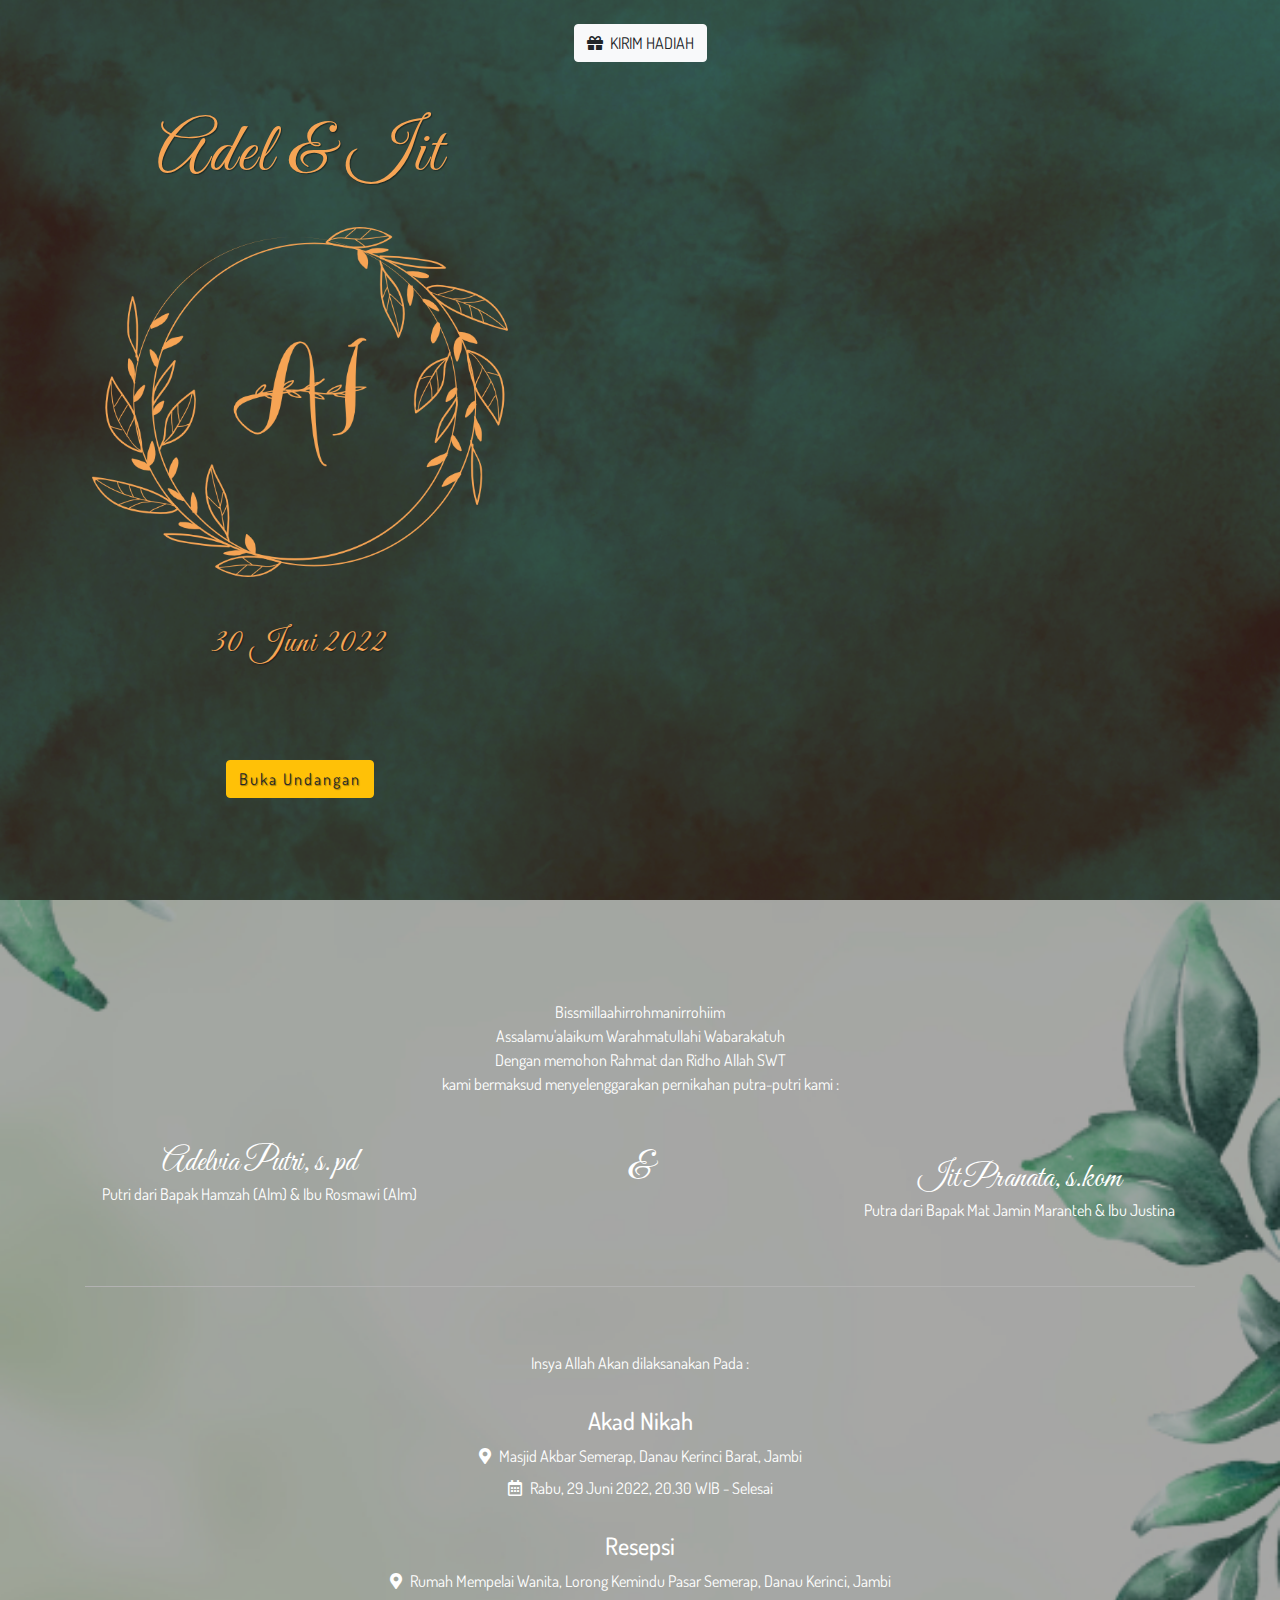
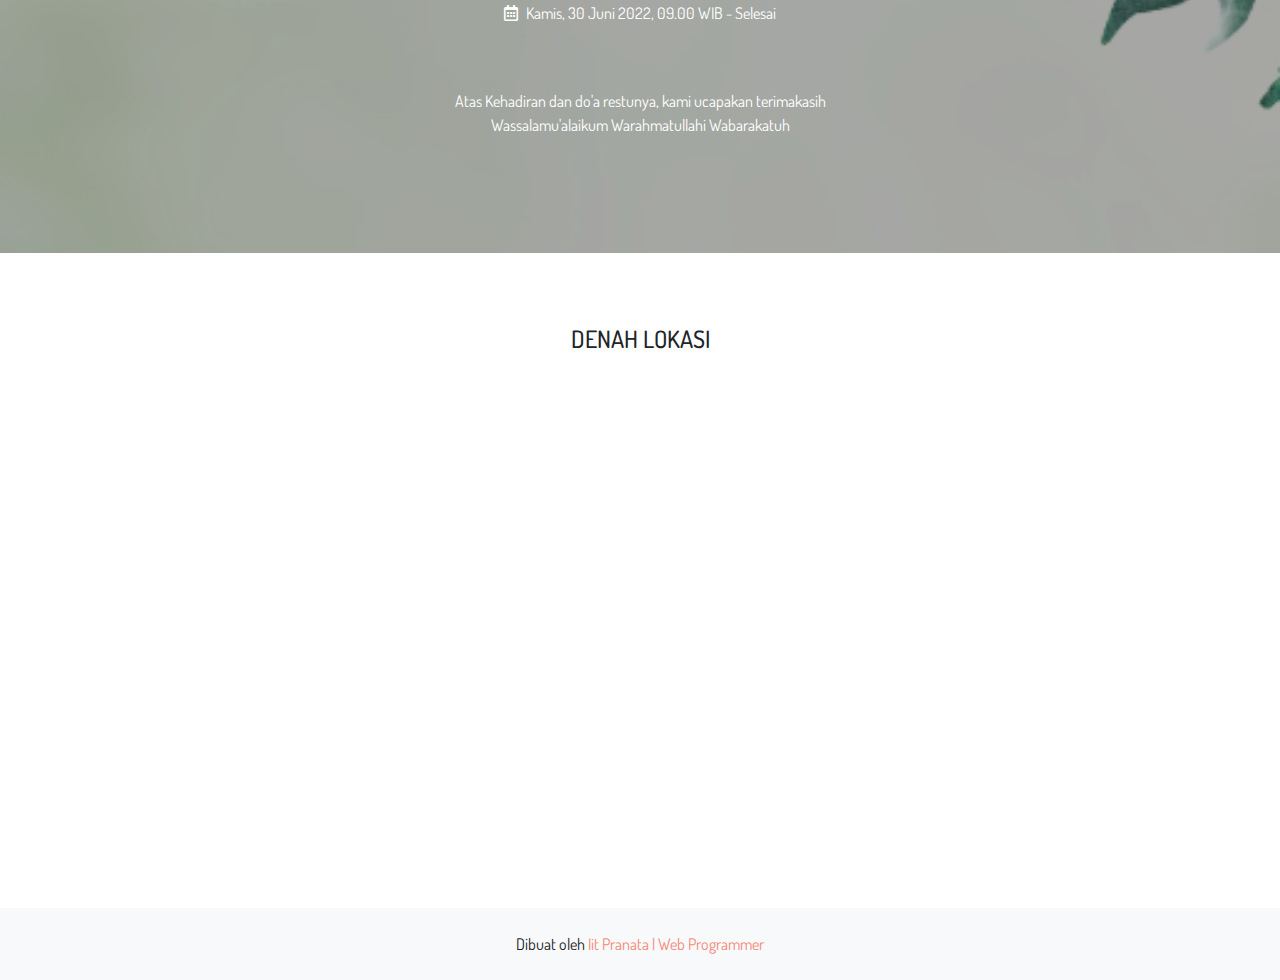
==== index.html @ 69cefd59 "first commit" ====
<!DOCTYPE html>
<html lang="en-US">
  <head>
    <meta charset="UTF-8">
    <meta http-equiv="X-UA-Compatible" content="IE=edge">
    <meta name="viewport" content="width=device-width, initial-scale=1">
    <title>Pernikahan Adel & Iit</title>
    <link rel="preconnect" href="https://fonts.gstatic.com" crossorigin="crossorigin"/>
    <link rel="preload" as="style" href="https://fonts.googleapis.com/css2?family=Dosis:wght@400;500&amp;display=swap"/>
    <link rel="stylesheet" href="https://fonts.googleapis.com/css2?family=Dosis:wght@400;500&amp;display=swap" media="print" onload="this.media='all'"/>
    <noscript>
      <link rel="stylesheet" href="https://fonts.googleapis.com/css2?family=Dosis:wght@400;500&amp;display=swap"/>
    </noscript>
    <link rel="preconnect" href="https://fonts.gstatic.com" crossorigin="crossorigin"/>
    <link rel="preload" as="style" href="https://fonts.googleapis.com/css2?family=Great+Vibes&amp;display=swap"/>
    <link rel="stylesheet" href="https://fonts.googleapis.com/css2?family=Great+Vibes&amp;display=swap" media="print" onload="this.media='all'"/>
    <noscript>
      <link rel="stylesheet" href="https://fonts.googleapis.com/css2?family=Great+Vibes&amp;display=swap"/>
    </noscript>
    <link rel="apple-touch-icon" sizes="180x180" href="images/favicon/apple-touch-icon.png">
    <link rel="icon" type="image/png" sizes="32x32" href="images/favicon/favicon-32x32.png">
    <link rel="icon" type="image/png" sizes="16x16" href="images/favicon/favicon-16x16.png">
    <link href="css/bootstrap.min.css?ver=1.1.0" rel="stylesheet">
    <link href="css/font-awesome/css/all.min.css?ver=1.1.0" rel="stylesheet">
    <link href="css/aos.css?ver=1.1.0" rel="stylesheet">
    <link href="css/ekko-lightbox.css?ver=1.1.0" rel="stylesheet">
    <link href="css/main.css?ver=1.1.0" rel="stylesheet">
    <noscript>
      <style type="text/css">
        [data-aos] {
            opacity: 1 !important;
            transform: translate(0) scale(1) !important;
        }
      </style>
    </noscript>
  </head>
  <body id="top">
    <header></header>
    <div class="page-content">
      <div class="div">
<div class="ww-home-page" id="home">
  <div class="ww-wedding-announcement d-flex align-items-center justify-content-start">
    <div class="container ww-announcement-container">
      <p class="ww-couple-name ww-title" data-aos="zoom-in-down" data-aos-delay="300" data-aos-duration="1000" style="color:#F6A454;">Adel & Iit</p><img class="img-fluid mt-1" src="images/laurel-1.png" alt="Heart" data-aos="zoom-in-down" data-aos-delay="300" data-aos-duration="1000"/>
      <p class="h2 mt-5 mb-5 ww-title" data-aos="zoom-in-down" data-aos-delay="300" data-aos-duration="1000" data-aos-offset="10" style="color:#F6A454;">30 Juni 2022</p>
    <a href="#rsvp" class="btn btn-warning mt-5">Buka Undangan</a>
    </div>
  </div>
</div>
<div class="ww-section ww-rsvp-detail text-white" id="rsvp">
  <div class="container ww-wedding-event text-center">
    <div class="row">
      <div class="col-md-12 col-sm-12">
    
        <p class="text-center mb-5">Bissmillaahirrohmanirrohiim<br>
          Assalamu'alaikum Warahmatullahi Wabarakatuh<br>
          Dengan memohon Rahmat dan Ridho Allah SWT<br>
          kami bermaksud menyelenggarakan pernikahan putra-putri kami :</p>
      </div>
    </div>
    <div class="row text-center">
      <div class="col-md-4">
          <h3 class="h2 ww-title mb-0">Adelvia Putri, s.pd</h3>
          <!-- <div class="ww-social-links"><a class="btn btn-link" href="#"><i class="fab fa-instagram" aria-hidden="true"></i></a></div> -->
          <p class="text-center">Putri dari Bapak Hamzah (Alm) & Ibu Rosmawi (Alm) </p>
      </div>
      <div class="col-md-4">
          <h3 class="h1 ww-title">&</h3>
      </div>
      <div class="col-md-4">
        <div class="mt-3">
          <h3 class="h2 ww-title mb-0">Iit Pranata, s.kom</h3>
          <!-- <div class="ww-social-links"><a class="btn btn-link" href="#"><i class="fab fa-instagram" aria-hidden="true"></i> iitpranata</a></div> -->
          <p class="text-center">Putra dari Bapak Mat Jamin Maranteh & Ibu Justina</p>
        </div>
      </div>
    </div>
    <hr class="mt-5 mb-5" style="border-color:white; border-style:solid;">
    <div class="row">
      <div class="col-md-12 col-sm-12">
        <div class="my-3">
          <p class="text-center">Insya Allah Akan dilaksanakan Pada :</p>
        </div>
      </div>
    </div>
    <div class="row">
      <div class="col-md-12 col-sm-12">
        <div class="my-3">
          <div class="h4">Akad Nikah</div>
          <ul>
            <li><i class="fas fa-map-marker-alt"></i><span class="pl-2 ">Masjid Akbar Semerap, Danau Kerinci Barat, Jambi</span></li>
            <li class="pt-2"><i class="far fa-calendar-alt"></i><span class="pl-2">Rabu, 29 Juni 2022, 20.30 WIB - Selesai</span></li>
          </ul>
        </div>
      </div>
    </div>
    <div class="row">
      <div class="col-md-12 col-sm-12">
        <div class="my-3">
          <div class="h4">Resepsi</div>
          <ul>
            <li><i class="fas fa-map-marker-alt"></i><span class="pl-2">Rumah Mempelai Wanita, Lorong Kemindu Pasar Semerap, Danau Kerinci, Jambi</span></li>
            <li class="pt-2"><i class="far fa-calendar-alt"></i><span class="pl-2">Kamis, 30 Juni 2022, 09.00 WIB - Selesai</span></li>
          </ul>
          </div>
      </div>
    </div>
    <div class="row">
      <div class="col-md-12 col-sm-12">
    <p class="text-center mt-5">Atas Kehadiran dan do'a restunya, kami ucapakan terimakasih<br>
      Wassalamu'alaikum Warahmatullahi Wabarakatuh</p>
      </div>
    </div>
  </div>
  <!-- <div class="container" data-aos="zoom-in-up" data-aos-duration="1000">
    <div class="col text-center">
      <h2 class="h1 ww-title pb-3" data-aos="zoom-in-down" data-aos-duration="1000">Join Our Party</h2>
    </div>
    <div class="row ww-rsvp-form">
      <div class="col-md-10">
        <div class="card-body">
          <form action="https://formspree.io/example@email.com" method="POST">
            <div class="row">
              <div class="col md-6 pb-3">
                <div class="form-group">
                  <label for="name-input">Your Name*</label>
                  <input class="form-control" id="name-input" type="text" name="name" required="required"/>
                </div>
              </div>
              <div class="col-md-6 pb-3">
                <div class="form-group">
                  <label for="email-input">Your Email*</label>
                  <input class="form-control" id="email-input" type="email" name="_replyto" required="required"/>
                </div>
              </div>
            </div>
            <div class="row">
              <div class="col md-6 pb-3">
                <div class="form-group">
                  <label for="guest-input">Number of Guests</label>
                  <select class="form-control" id="guest-input" name="guest">
                    <option value="1">One</option>
                    <option value="2">Two</option>
                    <option value="3">Three</option>
                    <option value="4">Four</option>
                  </select>
                </div>
              </div>
              <div class="col-md-6 pb-3">
                <div class="form-group">
                  <label for="events-input">I am Attending</label>
                  <select class="form-control" id="events-input" name="events">
                    <option value="all-event">All Events</option>
                    <option value="wedding-ceremony">Wedding ceremony</option>
                    <option value="reception-party">Reception Party</option>
                  </select>
                </div>
              </div>
            </div>
            <div class="row">
              <div class="col">
                <div class="form-group">
                  <label for="message-input">Your Message</label>
                  <textarea class="form-control" id="message-input" name="message" rows="4"></textarea>
                </div>
              </div>
            </div>
            <div class="row">
              <div class="col text-center">
                <button class="btn btn-primary btn-submit" type="submit">Send</button>
              </div>
            </div>
          </form>
        </div>
      </div>
    </div>
  </div> -->
</div>
<div class="ww-section pt-4 pb-4 text-center" id="couple">
  <div class="h4 pt-5 pb-3">DENAH LOKASI</div>
  <iframe class="container" src="https://www.google.com/maps/embed?pb=!1m18!1m12!1m3!1d1257.625568967339!2d101.4413198292298!3d-2.144693659736899!2m3!1f0!2f0!3f0!3m2!1i1024!2i768!4f13.1!3m3!1m2!1s0x0%3A0xe672370410fb261c!2zMsKwMDgnNDAuOSJTIDEwMcKwMjYnMzAuNyJF!5e1!3m2!1sid!2sid!4v1654364816873!5m2!1sid!2sid" height="500" style="border:0;" allowfullscreen="" loading="lazy" referrerpolicy="no-referrer-when-downgrade"></iframe>
</div>
<div class="ww-footer bg-light">
  <div class="container text-center py-4">
    <p class="mb-0">Dibuat oleh <a href="https://www.instagram.com/iitpranata/" target="_blank">Iit Pranata | Web Programmer</a></p>
  </div>
</div></div>
    </div>
    <footer></footer>
    <div class="fixed-top text-center mt-4">
      <button type="button" class="btn btn-light" data-toggle="modal" data-target="#exampleModalCenter"><i class="fas fa-gift mr-1"></i> KIRIM HADIAH</button></div>
      <!-- Modal -->
<div class="modal fade" id="exampleModalCenter" tabindex="-1" role="dialog" aria-labelledby="exampleModalCenterTitle" aria-hidden="true">
  <div class="modal-dialog modal-dialog-centered" role="document">
    <div class="modal-content">
      <div class="modal-body text-center">
        <button type="button" class="close" data-dismiss="modal" aria-label="Close">
          <span aria-hidden="true">&times;</span>
        </button>
        <i class='h1 fas fa-hand-holding-heart mt-4'></i>
        <p class="text-center h5 mb-4">Kirim Hadiah<br>Untuk Adel & Iit</p>
        <hr>
        <p class="text-center mb-3"><span class="font-weight-bold h4">BRI</span><br>555601012072530<br>a/n ADELVIA PUTRI</p>
        <hr>
        <p class="text-center mb-3"><span class="font-weight-bold h4">MANDIRI</span><br>1100007648329<br>a/n IIT PRANATA</p>
        <hr>
        <p class="text-center mb-3"><span class="font-weight-bold h4">BNI</span><br>0299596102<br>a/n IIT PRANATA</p>
        <hr>
        <p class="text-center mb-3"><span class="font-weight-bold h4">BCA</span><br>0581669541<br>a/n IIT PRANATA</p>
        <hr>
        <p class="text-center mb-3"><span class="font-weight-bold h4">GOPAY/DANA/OVO/LINK AJA</span><br>082371582722<br>a/n IIT PRANATA</p>
      </div>
    </div>
  </div>
</div>
    <script src="scripts/jquery.min.js?ver=1.1.0"></script>
    <script src="scripts/bootstrap.bundle.min.js?ver=1.1.0"></script>
    <script src="scripts/aos.js?ver=1.1.0"></script>
    <script src="scripts/ekko-lightbox.min.js?ver=1.1.0"></script>
    <script src="scripts/main.js?ver=1.1.0"></script>
  </body>
</html>
---- css/main.css ----
body {
  font-family: "Dosis", sans-serif; }

/* Home Page Style */
.ww-home-page {
  background: url("../images/home-img.jpg") no-repeat center center;
  background-size: cover;
  background-position: 70%;
  height: 100vh;
  min-height: 480px;
  max-height: 1080px; }
  .ww-home-page .ww-wedding-announcement {
    width: 100%;
    max-width: 1600px;
    margin: 0 auto;
    height: 100%;
    color: #fff;
    text-shadow: 1px 1px 1px rgba(0, 0, 0, 0.4);
    letter-spacing: 2px; }
    .ww-home-page .ww-wedding-announcement .ww-announcement-container {
      max-width: 600px;
      text-align: center;
      margin-left: 0;
      z-index: 999; }
    .ww-home-page .ww-wedding-announcement img {
      max-height: 350px;
      width: auto; }
      @media (max-width: 480px) {
        .ww-home-page .ww-wedding-announcement img {
          max-height: 250px;
          width: auto; } }
    .ww-home-page .ww-wedding-announcement .ww-couple-name {
      font-size: 70px; }
      @media (max-width: 576px) {
        .ww-home-page .ww-wedding-announcement .ww-couple-name {
          font-size: 50px; } }

.ww-home-page:before {
  content: "";
  background-color: rgba(245, 138, 119, 0.2);
  width: 100%;
  height: 100%;
  height: 100vh;
  min-height: 480px;
  max-height: 1080px;
  position: absolute;
  left: 0;
  top: 0; }

/* Nav Bar Style */
.ww-nav-bar .heart {
  fill: #f26147;
  position: relative;
  top: 2px;
  width: 40px;
  -webkit-animation: pulse 1s ease infinite;
          animation: pulse 1s ease infinite; }

@-webkit-keyframes pulse {
  0% {
    transform: scale(1); }
  50% {
    transform: scale(1.3); }
  100% {
    transform: scale(1); } }

@keyframes pulse {
  0% {
    transform: scale(1); }
  50% {
    transform: scale(1.3); }
  100% {
    transform: scale(1); } }

.ww-nav-bar .nav-item {
  font-size: 18px;
  padding: 5px 0 5px 16px;
  font-weight: 500; }

/* Wedding Event Style */
.ww-wedding-event ul {
  list-style: none;
  padding-left: 0; }

/* Couple Friends Style  */
.ww-couple-friends .carousel {
  padding: 40px 0; }

.ww-couple-friends .carousel-indicators {
  bottom: 0px; }
  .ww-couple-friends .carousel-indicators li {
    background-color: #6c757d; }
  .ww-couple-friends .carousel-indicators .active {
    background-color: #f58a77; }

/* Photo Gallery Style */
.ww-photo-gallery .ww-category-filter a {
  display: inline-block;
  margin: 0 10px 6px 0;
  font-size: 14px;
  text-transform: uppercase;
  letter-spacing: 1px;
  border-radius: 3px; }

.ww-photo-gallery .ww-gallery {
  min-height: 500px; }

.ww-photo-gallery .card-columns .card {
  border: none;
  margin-bottom: 15px;
  border-radius: none; }

@media (max-width: 992px) {
  .ww-photo-gallery .card-columns {
    -moz-column-count: 2;
         column-count: 2; } }

@media (max-width: 576px) {
  .ww-photo-gallery .card-columns {
    -moz-column-count: 1;
         column-count: 1; } }

/* RSVP Style */
.ww-rsvp-detail {
  background: url("../images/rsvp-img.jpg") no-repeat center left;
  background-size: cover;
  min-height: 500px;
  position: relative; }
  .ww-rsvp-detail .ww-rsvp-form {
    padding-left: 20%; }
    @media (max-width: 768px) {
      .ww-rsvp-detail .ww-rsvp-form {
        padding-left: 10%; } }
    @media (max-width: 576px) {
      .ww-rsvp-detail .ww-rsvp-form {
        padding-left: 0%; } }
    .ww-rsvp-detail .ww-rsvp-form .form-control {
      background-color: rgba(222, 222, 222, 0.2);
      color: #fff;
      border: 1px solid rgba(255, 255, 255, 0.6); }
    .ww-rsvp-detail .ww-rsvp-form .form-control::-moz-placeholder {
      color: #dedede; }
    .ww-rsvp-detail .ww-rsvp-form .form-control:-ms-input-placeholder {
      color: #dedede; }
    .ww-rsvp-detail .ww-rsvp-form .form-control::placeholder {
      color: #dedede; }
    .ww-rsvp-detail .ww-rsvp-form select.form-control option {
      background: rgba(0, 0, 0, 0.3);
      color: #fff; }
    .ww-rsvp-detail .ww-rsvp-form .btn-submit {
      background-color: rgba(245, 138, 119, 0.8);
      padding: 0.45rem 1.5rem;
      border: 0; }

.ww-rsvp-detail:before {
  content: "";
  background-color: rgba(0, 0, 0, 0.3);
  width: 100%;
  height: 100%;
  position: absolute;
  left: 0;
  top: 0; }

/* Footer Style */
.ww-footer a.credit {
  color: inherit;
  border-bottom: 1px dashed;
  text-decoration: none;
  cursor: pointer; }

/* Common Style */
.ww-title {
  font-family: "Great Vibes", cursive; }

.ww-section {
  padding: 100px 0; }

.btn-primary {
  color: #fff; }

.btn-outline-primary:hover {
  color: #fff; }
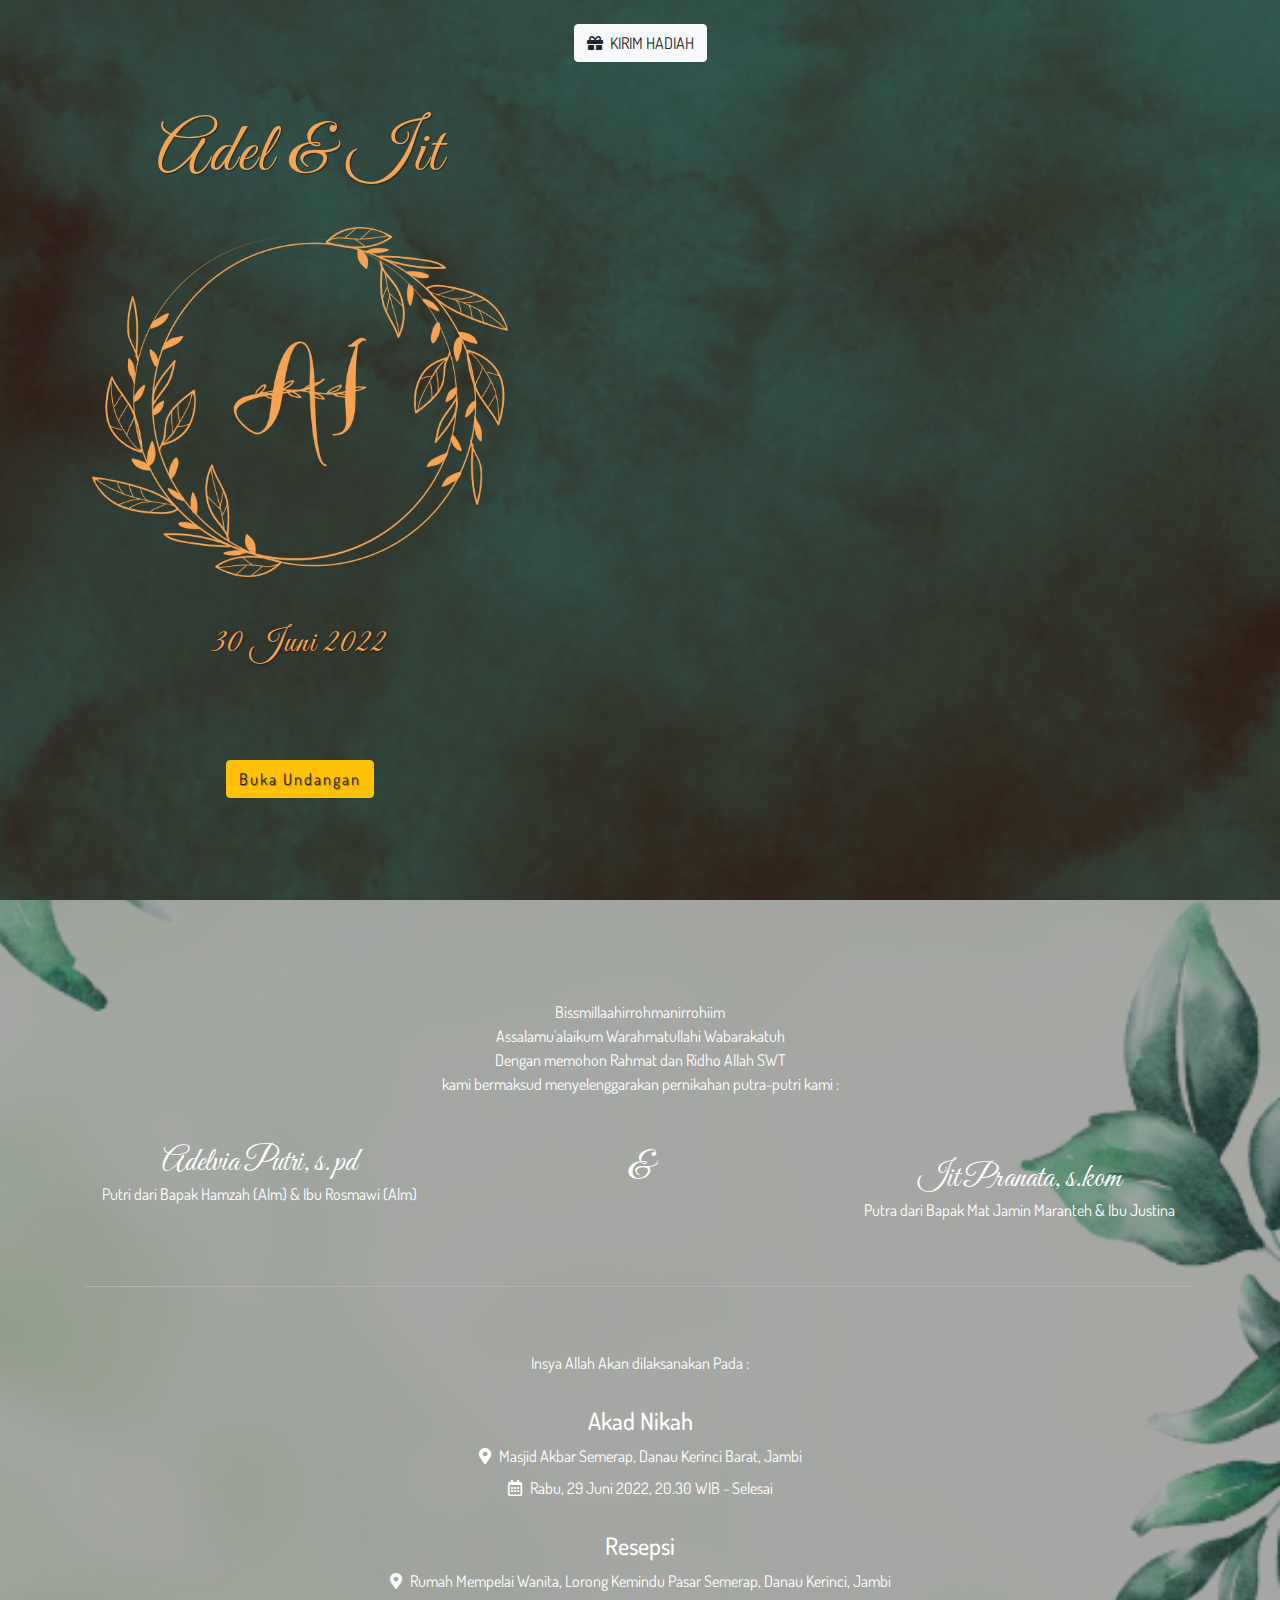
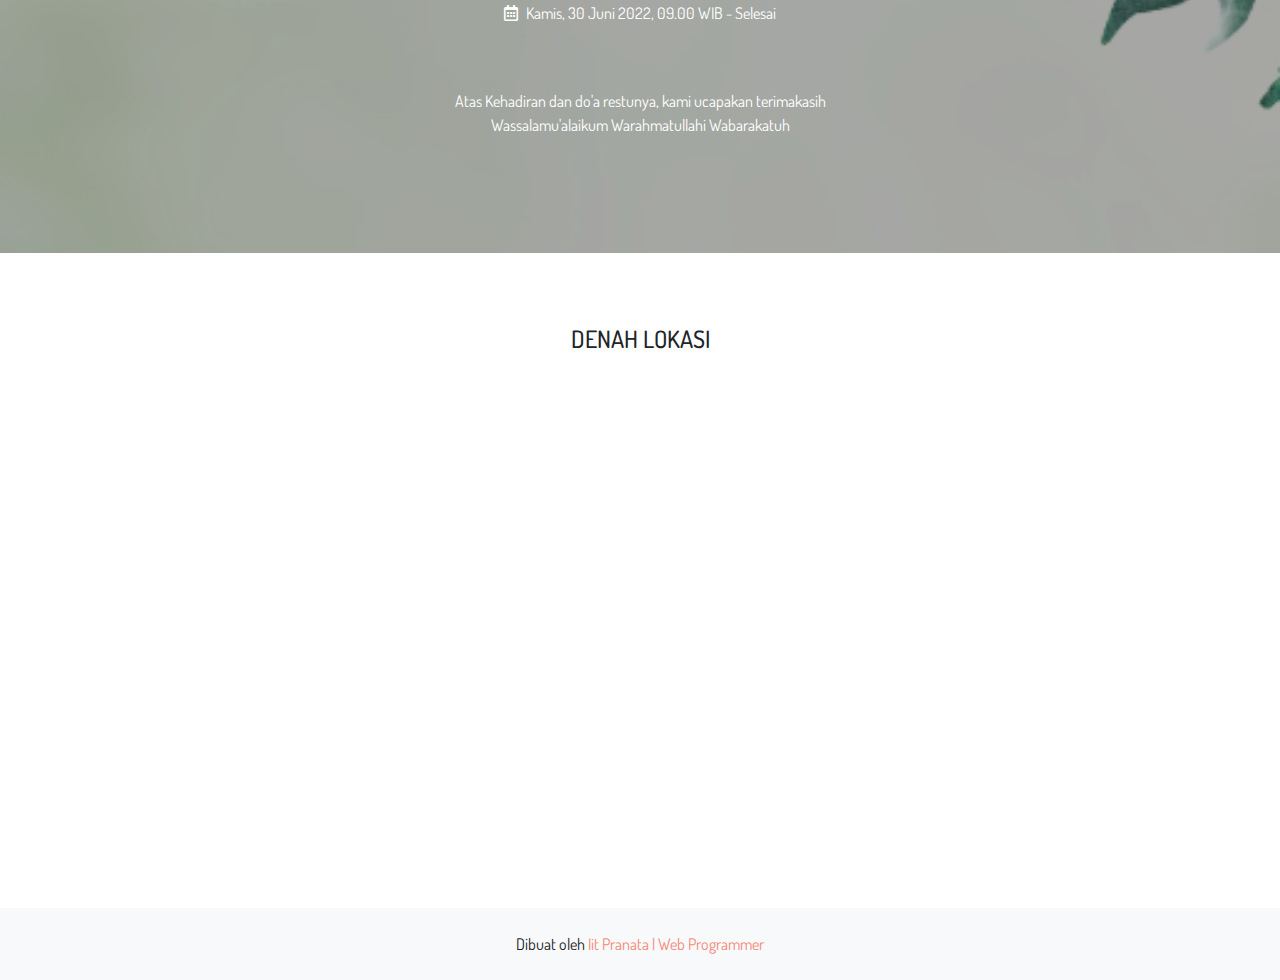
==== commit ed80e1d6: "ganti title" ====
--- a/index.html
+++ b/index.html
@@ -4,7 +4,7 @@
     <meta charset="UTF-8">
     <meta http-equiv="X-UA-Compatible" content="IE=edge">
     <meta name="viewport" content="width=device-width, initial-scale=1">
-    <title>Pernikahan Adel & Iit</title>
+    <title>Pernikahan Adel Iit</title>
     <link rel="preconnect" href="https://fonts.gstatic.com" crossorigin="crossorigin"/>
     <link rel="preload" as="style" href="https://fonts.googleapis.com/css2?family=Dosis:wght@400;500&amp;display=swap"/>
     <link rel="stylesheet" href="https://fonts.googleapis.com/css2?family=Dosis:wght@400;500&amp;display=swap" media="print" onload="this.media='all'"/>
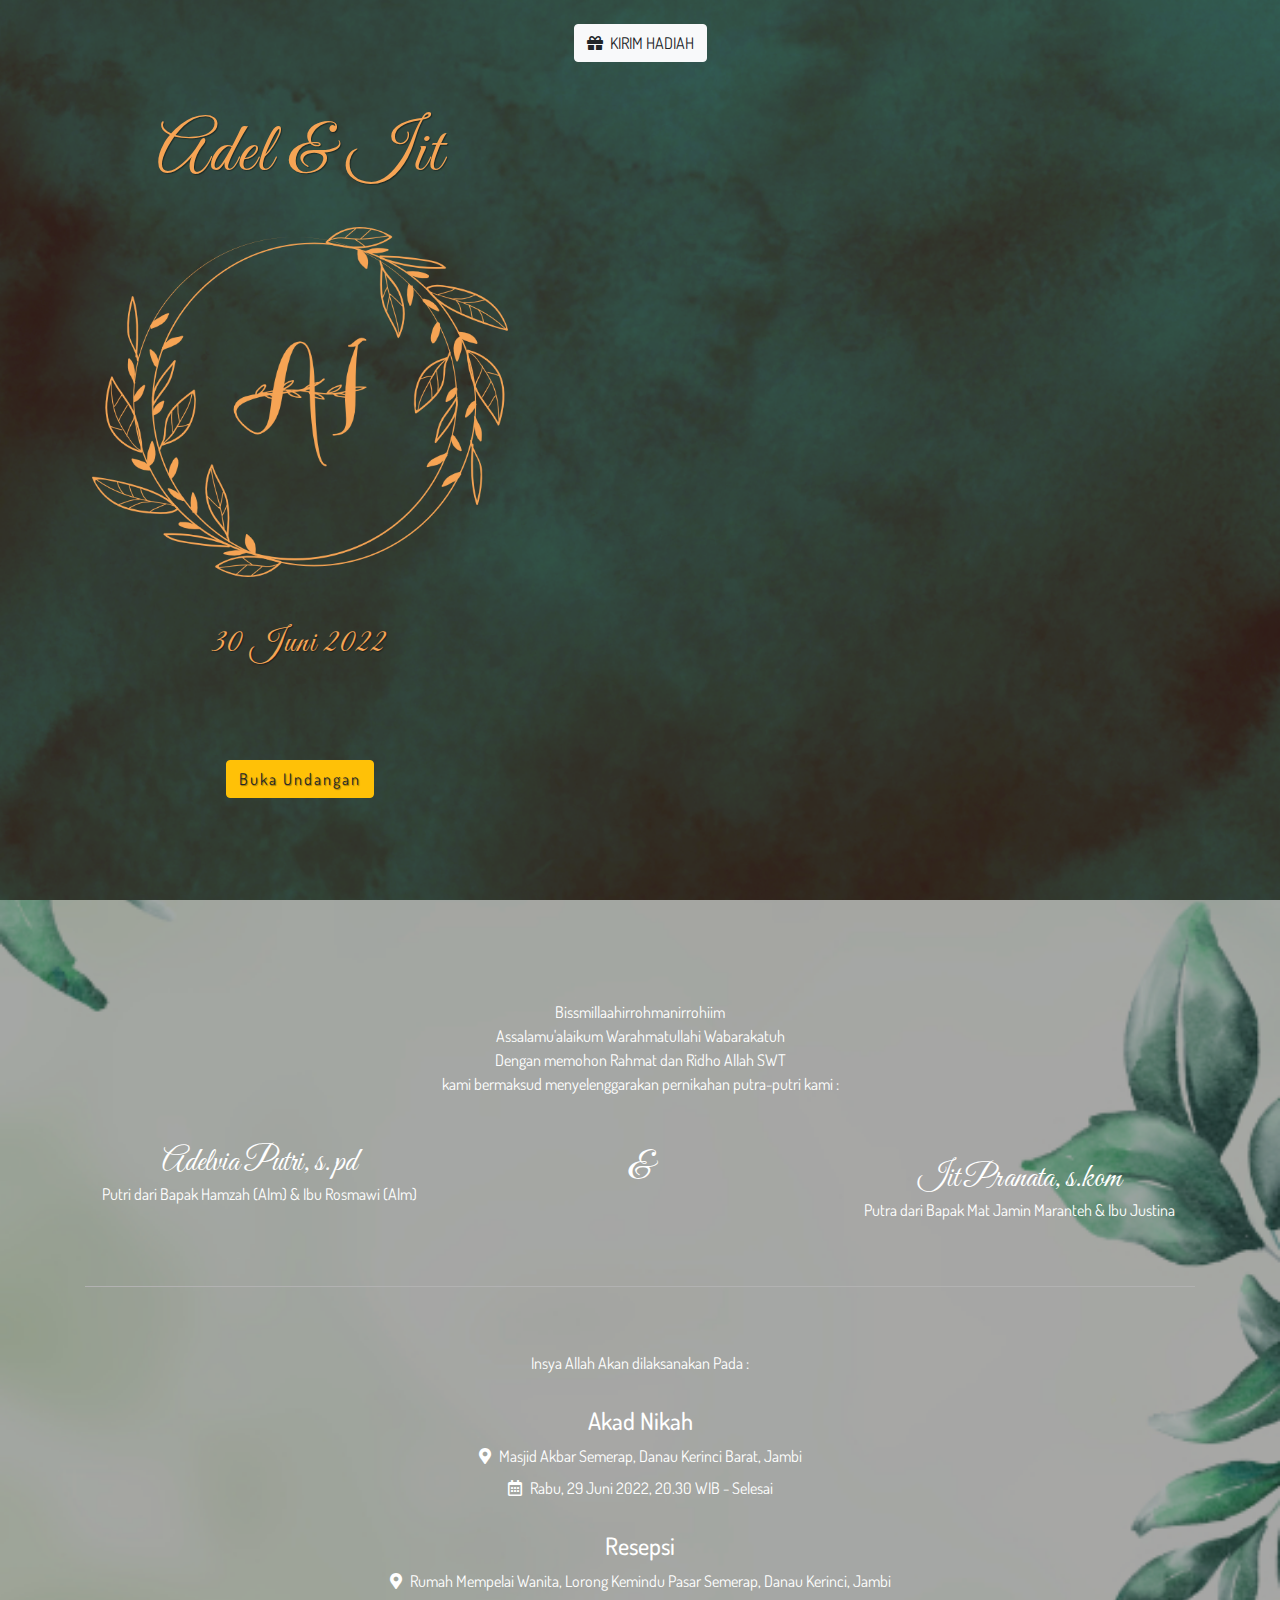
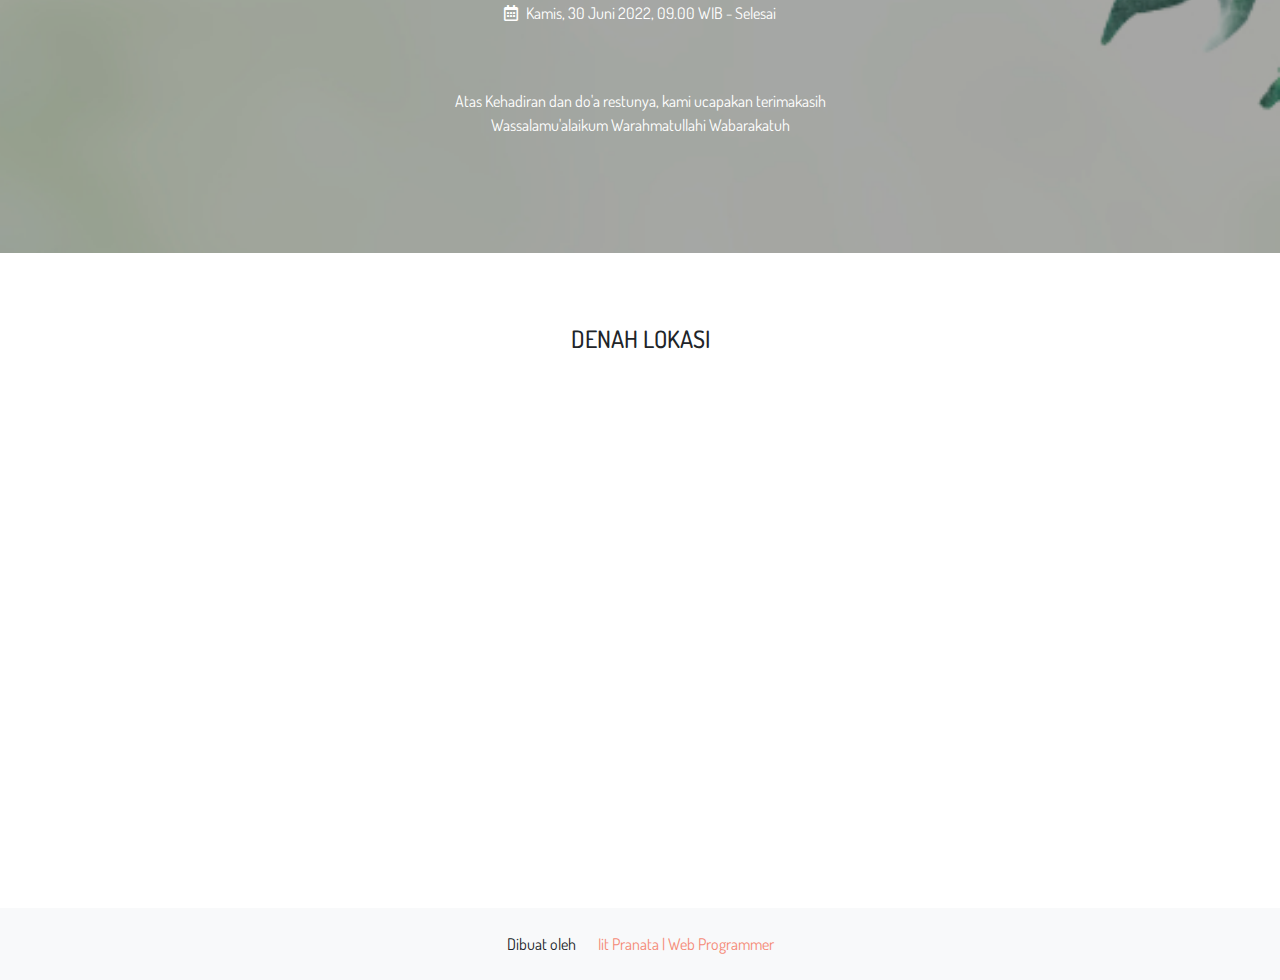
==== commit 85c6fb79: "tambah icon instagram" ====
--- a/index.html
+++ b/index.html
@@ -182,7 +182,7 @@
 </div>
 <div class="ww-footer bg-light">
   <div class="container text-center py-4">
-    <p class="mb-0">Dibuat oleh <a href="https://www.instagram.com/iitpranata/" target="_blank">Iit Pranata | Web Programmer</a></p>
+    <p class="mb-0">Dibuat oleh <a href="https://www.instagram.com/iitpranata/" target="_blank"><i class='fa fa-instagram'></i> Iit Pranata | Web Programmer</a></p>
   </div>
 </div></div>
     </div>
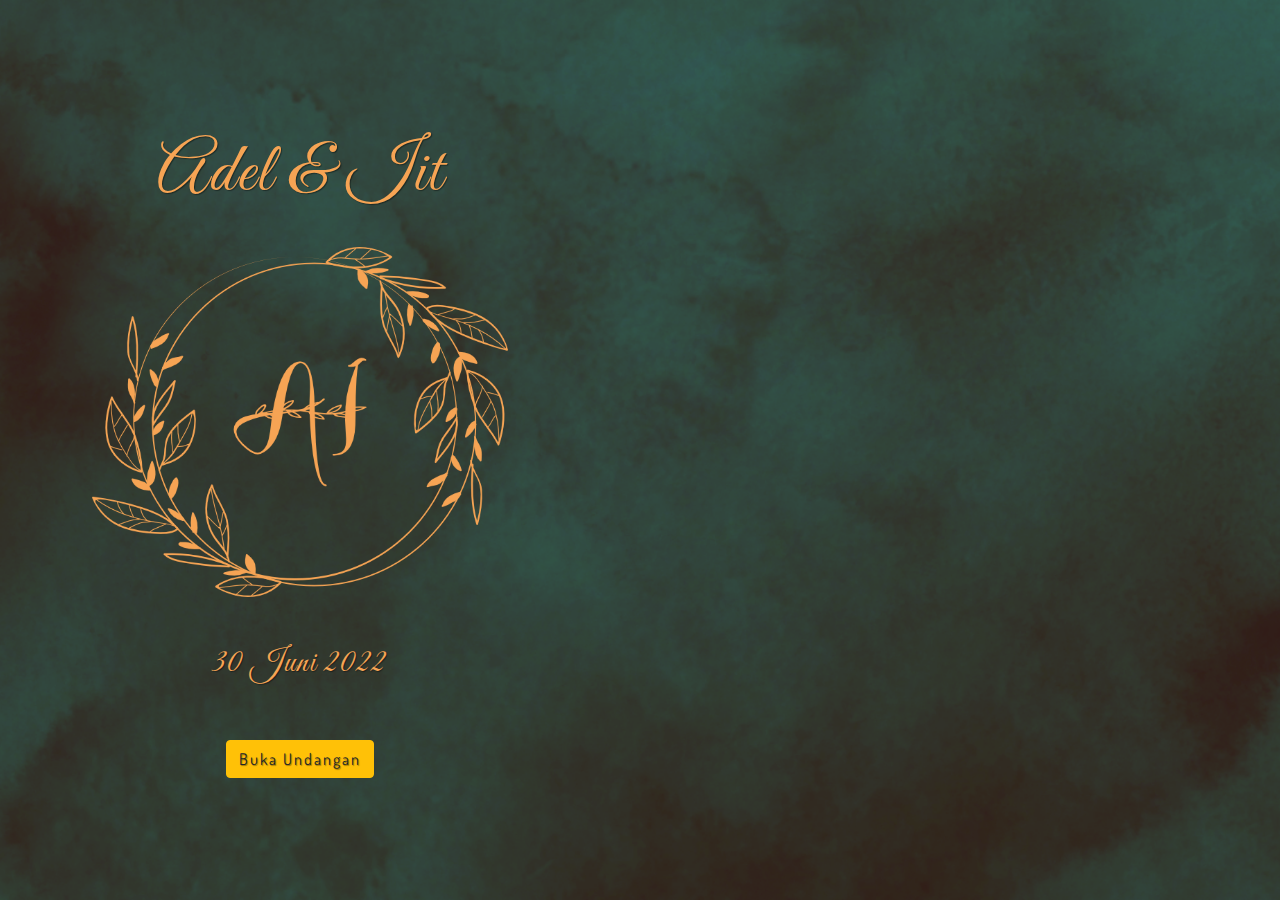
==== commit 84176aef: "buka undangan" ====
--- a/index.html
+++ b/index.html
@@ -42,174 +42,8 @@
   <div class="ww-wedding-announcement d-flex align-items-center justify-content-start">
     <div class="container ww-announcement-container">
       <p class="ww-couple-name ww-title" data-aos="zoom-in-down" data-aos-delay="300" data-aos-duration="1000" style="color:#F6A454;">Adel & Iit</p><img class="img-fluid mt-1" src="images/laurel-1.png" alt="Heart" data-aos="zoom-in-down" data-aos-delay="300" data-aos-duration="1000"/>
-      <p class="h2 mt-5 mb-5 ww-title" data-aos="zoom-in-down" data-aos-delay="300" data-aos-duration="1000" data-aos-offset="10" style="color:#F6A454;">30 Juni 2022</p>
-    <a href="#rsvp" class="btn btn-warning mt-5">Buka Undangan</a>
-    </div>
-  </div>
-</div>
-<div class="ww-section ww-rsvp-detail text-white" id="rsvp">
-  <div class="container ww-wedding-event text-center">
-    <div class="row">
-      <div class="col-md-12 col-sm-12">
-    
-        <p class="text-center mb-5">Bissmillaahirrohmanirrohiim<br>
-          Assalamu'alaikum Warahmatullahi Wabarakatuh<br>
-          Dengan memohon Rahmat dan Ridho Allah SWT<br>
-          kami bermaksud menyelenggarakan pernikahan putra-putri kami :</p>
-      </div>
-    </div>
-    <div class="row text-center">
-      <div class="col-md-4">
-          <h3 class="h2 ww-title mb-0">Adelvia Putri, s.pd</h3>
-          <!-- <div class="ww-social-links"><a class="btn btn-link" href="#"><i class="fab fa-instagram" aria-hidden="true"></i></a></div> -->
-          <p class="text-center">Putri dari Bapak Hamzah (Alm) & Ibu Rosmawi (Alm) </p>
-      </div>
-      <div class="col-md-4">
-          <h3 class="h1 ww-title">&</h3>
-      </div>
-      <div class="col-md-4">
-        <div class="mt-3">
-          <h3 class="h2 ww-title mb-0">Iit Pranata, s.kom</h3>
-          <!-- <div class="ww-social-links"><a class="btn btn-link" href="#"><i class="fab fa-instagram" aria-hidden="true"></i> iitpranata</a></div> -->
-          <p class="text-center">Putra dari Bapak Mat Jamin Maranteh & Ibu Justina</p>
-        </div>
-      </div>
-    </div>
-    <hr class="mt-5 mb-5" style="border-color:white; border-style:solid;">
-    <div class="row">
-      <div class="col-md-12 col-sm-12">
-        <div class="my-3">
-          <p class="text-center">Insya Allah Akan dilaksanakan Pada :</p>
-        </div>
-      </div>
-    </div>
-    <div class="row">
-      <div class="col-md-12 col-sm-12">
-        <div class="my-3">
-          <div class="h4">Akad Nikah</div>
-          <ul>
-            <li><i class="fas fa-map-marker-alt"></i><span class="pl-2 ">Masjid Akbar Semerap, Danau Kerinci Barat, Jambi</span></li>
-            <li class="pt-2"><i class="far fa-calendar-alt"></i><span class="pl-2">Rabu, 29 Juni 2022, 20.30 WIB - Selesai</span></li>
-          </ul>
-        </div>
-      </div>
-    </div>
-    <div class="row">
-      <div class="col-md-12 col-sm-12">
-        <div class="my-3">
-          <div class="h4">Resepsi</div>
-          <ul>
-            <li><i class="fas fa-map-marker-alt"></i><span class="pl-2">Rumah Mempelai Wanita, Lorong Kemindu Pasar Semerap, Danau Kerinci, Jambi</span></li>
-            <li class="pt-2"><i class="far fa-calendar-alt"></i><span class="pl-2">Kamis, 30 Juni 2022, 09.00 WIB - Selesai</span></li>
-          </ul>
-          </div>
-      </div>
-    </div>
-    <div class="row">
-      <div class="col-md-12 col-sm-12">
-    <p class="text-center mt-5">Atas Kehadiran dan do'a restunya, kami ucapakan terimakasih<br>
-      Wassalamu'alaikum Warahmatullahi Wabarakatuh</p>
-      </div>
-    </div>
-  </div>
-  <!-- <div class="container" data-aos="zoom-in-up" data-aos-duration="1000">
-    <div class="col text-center">
-      <h2 class="h1 ww-title pb-3" data-aos="zoom-in-down" data-aos-duration="1000">Join Our Party</h2>
-    </div>
-    <div class="row ww-rsvp-form">
-      <div class="col-md-10">
-        <div class="card-body">
-          <form action="https://formspree.io/example@email.com" method="POST">
-            <div class="row">
-              <div class="col md-6 pb-3">
-                <div class="form-group">
-                  <label for="name-input">Your Name*</label>
-                  <input class="form-control" id="name-input" type="text" name="name" required="required"/>
-                </div>
-              </div>
-              <div class="col-md-6 pb-3">
-                <div class="form-group">
-                  <label for="email-input">Your Email*</label>
-                  <input class="form-control" id="email-input" type="email" name="_replyto" required="required"/>
-                </div>
-              </div>
-            </div>
-            <div class="row">
-              <div class="col md-6 pb-3">
-                <div class="form-group">
-                  <label for="guest-input">Number of Guests</label>
-                  <select class="form-control" id="guest-input" name="guest">
-                    <option value="1">One</option>
-                    <option value="2">Two</option>
-                    <option value="3">Three</option>
-                    <option value="4">Four</option>
-                  </select>
-                </div>
-              </div>
-              <div class="col-md-6 pb-3">
-                <div class="form-group">
-                  <label for="events-input">I am Attending</label>
-                  <select class="form-control" id="events-input" name="events">
-                    <option value="all-event">All Events</option>
-                    <option value="wedding-ceremony">Wedding ceremony</option>
-                    <option value="reception-party">Reception Party</option>
-                  </select>
-                </div>
-              </div>
-            </div>
-            <div class="row">
-              <div class="col">
-                <div class="form-group">
-                  <label for="message-input">Your Message</label>
-                  <textarea class="form-control" id="message-input" name="message" rows="4"></textarea>
-                </div>
-              </div>
-            </div>
-            <div class="row">
-              <div class="col text-center">
-                <button class="btn btn-primary btn-submit" type="submit">Send</button>
-              </div>
-            </div>
-          </form>
-        </div>
-      </div>
-    </div>
-  </div> -->
-</div>
-<div class="ww-section pt-4 pb-4 text-center" id="couple">
-  <div class="h4 pt-5 pb-3">DENAH LOKASI</div>
-  <iframe class="container" src="https://www.google.com/maps/embed?pb=!1m18!1m12!1m3!1d1257.625568967339!2d101.4413198292298!3d-2.144693659736899!2m3!1f0!2f0!3f0!3m2!1i1024!2i768!4f13.1!3m3!1m2!1s0x0%3A0xe672370410fb261c!2zMsKwMDgnNDAuOSJTIDEwMcKwMjYnMzAuNyJF!5e1!3m2!1sid!2sid!4v1654364816873!5m2!1sid!2sid" height="500" style="border:0;" allowfullscreen="" loading="lazy" referrerpolicy="no-referrer-when-downgrade"></iframe>
-</div>
-<div class="ww-footer bg-light">
-  <div class="container text-center py-4">
-    <p class="mb-0">Dibuat oleh <a href="https://www.instagram.com/iitpranata/" target="_blank"><i class='fa fa-instagram'></i> Iit Pranata | Web Programmer</a></p>
-  </div>
-</div></div>
-    </div>
-    <footer></footer>
-    <div class="fixed-top text-center mt-4">
-      <button type="button" class="btn btn-light" data-toggle="modal" data-target="#exampleModalCenter"><i class="fas fa-gift mr-1"></i> KIRIM HADIAH</button></div>
-      <!-- Modal -->
-<div class="modal fade" id="exampleModalCenter" tabindex="-1" role="dialog" aria-labelledby="exampleModalCenterTitle" aria-hidden="true">
-  <div class="modal-dialog modal-dialog-centered" role="document">
-    <div class="modal-content">
-      <div class="modal-body text-center">
-        <button type="button" class="close" data-dismiss="modal" aria-label="Close">
-          <span aria-hidden="true">&times;</span>
-        </button>
-        <i class='h1 fas fa-hand-holding-heart mt-4'></i>
-        <p class="text-center h5 mb-4">Kirim Hadiah<br>Untuk Adel & Iit</p>
-        <hr>
-        <p class="text-center mb-3"><span class="font-weight-bold h4">BRI</span><br>555601012072530<br>a/n ADELVIA PUTRI</p>
-        <hr>
-        <p class="text-center mb-3"><span class="font-weight-bold h4">MANDIRI</span><br>1100007648329<br>a/n IIT PRANATA</p>
-        <hr>
-        <p class="text-center mb-3"><span class="font-weight-bold h4">BNI</span><br>0299596102<br>a/n IIT PRANATA</p>
-        <hr>
-        <p class="text-center mb-3"><span class="font-weight-bold h4">BCA</span><br>0581669541<br>a/n IIT PRANATA</p>
-        <hr>
-        <p class="text-center mb-3"><span class="font-weight-bold h4">GOPAY/DANA/OVO/LINK AJA</span><br>082371582722<br>a/n IIT PRANATA</p>
-      </div>
+      <p class="h2 mt-5 ww-title" data-aos="zoom-in-down" data-aos-delay="300" data-aos-duration="1000" data-aos-offset="10" style="color:#F6A454;">30 Juni 2022</p>
+    <a href="buka-undangan.html#rsvp" class="btn btn-warning mt-5">Buka Undangan</a>
     </div>
   </div>
 </div>
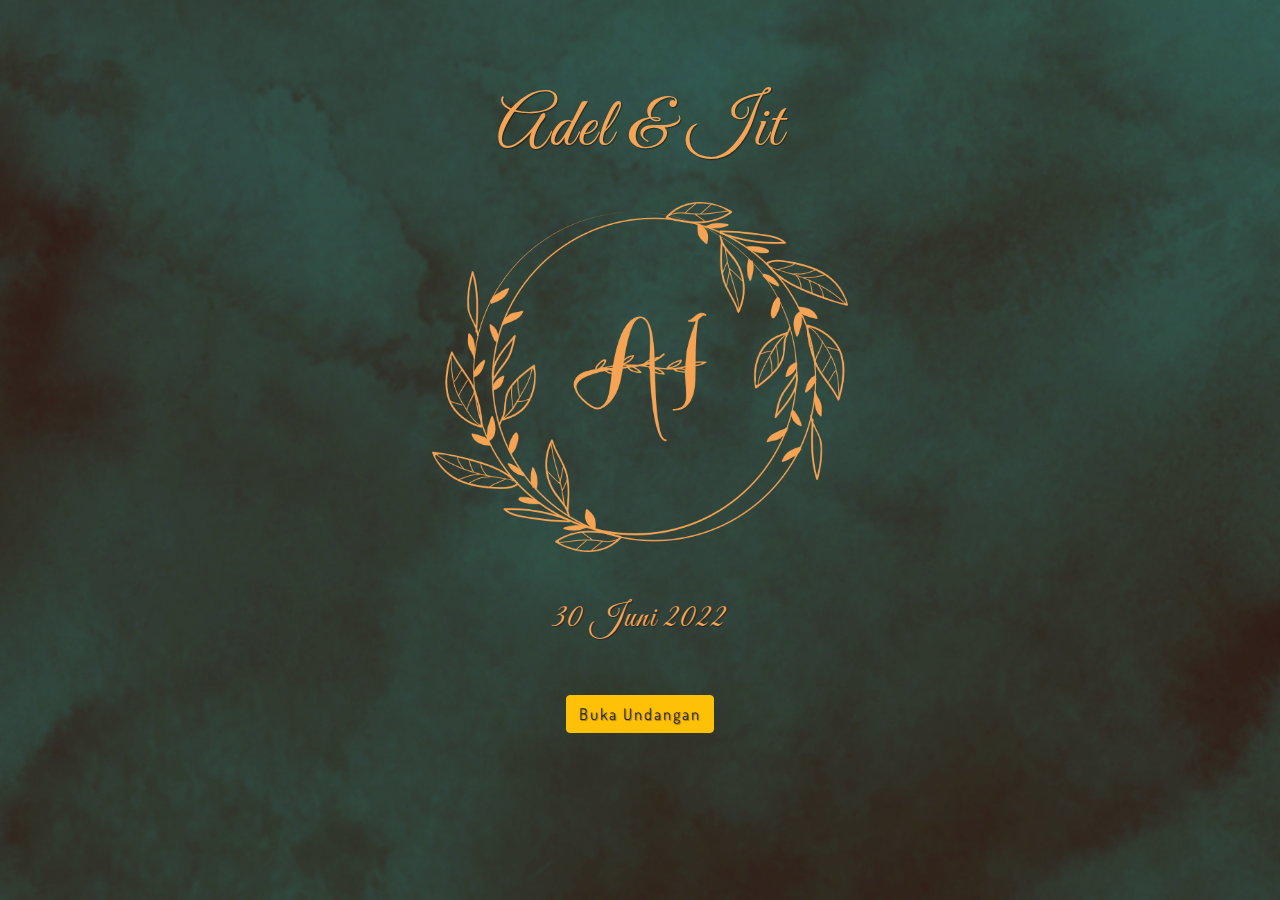
==== commit 040fe791: "meta facebook" ====
--- a/index.html
+++ b/index.html
@@ -1,56 +1,76 @@
 <!DOCTYPE html>
 <html lang="en-US">
-  <head>
-    <meta charset="UTF-8">
-    <meta http-equiv="X-UA-Compatible" content="IE=edge">
-    <meta name="viewport" content="width=device-width, initial-scale=1">
-    <title>Pernikahan Adel Iit</title>
-    <link rel="preconnect" href="https://fonts.gstatic.com" crossorigin="crossorigin"/>
-    <link rel="preload" as="style" href="https://fonts.googleapis.com/css2?family=Dosis:wght@400;500&amp;display=swap"/>
-    <link rel="stylesheet" href="https://fonts.googleapis.com/css2?family=Dosis:wght@400;500&amp;display=swap" media="print" onload="this.media='all'"/>
-    <noscript>
-      <link rel="stylesheet" href="https://fonts.googleapis.com/css2?family=Dosis:wght@400;500&amp;display=swap"/>
-    </noscript>
-    <link rel="preconnect" href="https://fonts.gstatic.com" crossorigin="crossorigin"/>
-    <link rel="preload" as="style" href="https://fonts.googleapis.com/css2?family=Great+Vibes&amp;display=swap"/>
-    <link rel="stylesheet" href="https://fonts.googleapis.com/css2?family=Great+Vibes&amp;display=swap" media="print" onload="this.media='all'"/>
-    <noscript>
-      <link rel="stylesheet" href="https://fonts.googleapis.com/css2?family=Great+Vibes&amp;display=swap"/>
-    </noscript>
-    <link rel="apple-touch-icon" sizes="180x180" href="images/favicon/apple-touch-icon.png">
-    <link rel="icon" type="image/png" sizes="32x32" href="images/favicon/favicon-32x32.png">
-    <link rel="icon" type="image/png" sizes="16x16" href="images/favicon/favicon-16x16.png">
-    <link href="css/bootstrap.min.css?ver=1.1.0" rel="stylesheet">
-    <link href="css/font-awesome/css/all.min.css?ver=1.1.0" rel="stylesheet">
-    <link href="css/aos.css?ver=1.1.0" rel="stylesheet">
-    <link href="css/ekko-lightbox.css?ver=1.1.0" rel="stylesheet">
-    <link href="css/main.css?ver=1.1.0" rel="stylesheet">
-    <noscript>
-      <style type="text/css">
-        [data-aos] {
-            opacity: 1 !important;
-            transform: translate(0) scale(1) !important;
-        }
-      </style>
-    </noscript>
-  </head>
-  <body id="top">
-    <header></header>
-    <div class="page-content">
-      <div class="div">
-<div class="ww-home-page" id="home">
-  <div class="ww-wedding-announcement d-flex align-items-center justify-content-start">
-    <div class="container ww-announcement-container">
-      <p class="ww-couple-name ww-title" data-aos="zoom-in-down" data-aos-delay="300" data-aos-duration="1000" style="color:#F6A454;">Adel & Iit</p><img class="img-fluid mt-1" src="images/laurel-1.png" alt="Heart" data-aos="zoom-in-down" data-aos-delay="300" data-aos-duration="1000"/>
-      <p class="h2 mt-5 ww-title" data-aos="zoom-in-down" data-aos-delay="300" data-aos-duration="1000" data-aos-offset="10" style="color:#F6A454;">30 Juni 2022</p>
-    <a href="buka-undangan.html#rsvp" class="btn btn-warning mt-5">Buka Undangan</a>
-    </div>
-  </div>
-</div>
-    <script src="scripts/jquery.min.js?ver=1.1.0"></script>
-    <script src="scripts/bootstrap.bundle.min.js?ver=1.1.0"></script>
-    <script src="scripts/aos.js?ver=1.1.0"></script>
-    <script src="scripts/ekko-lightbox.min.js?ver=1.1.0"></script>
-    <script src="scripts/main.js?ver=1.1.0"></script>
-  </body>
+
+<head>
+  <meta charset="UTF-8">
+  <meta http-equiv="X-UA-Compatible" content="IE=edge">
+  <meta name="viewport" content="width=device-width, initial-scale=1">
+  <meta name="description" content="Adelvia Putri & Iit Pranata" />
+  <meta name="keywords" content="nikah, adel, iit, pernikahan" />
+  <meta name="author" content="Iit Pranata | Web Programmer" />
+  <meta property="og:title" content="Pernikahan Adel Iit" />
+  <meta property="og:image" content="images/facebook-ai.png" />
+  <meta property="og:url" content="https://adel-iit-undangan.online/" />
+  <meta property="og:site_name" content="https://adel-iit-undangan.online/" />
+  <meta property="og:description" content="Adelvia Putri & Iit Pranata" />
+  <meta name="twitter:title" content="Pernikahan Adel Iit" />
+  <meta name="twitter:image" content="images/facebook-ai.png" />
+  <meta name="twitter:url" content="https://adel-iit-undangan.online/" />
+  <meta name="twitter:card" content="Adelvia Putri & Iit Pranata" />
+  <title>Pernikahan Adel Iit</title>
+  <link rel="preconnect" href="https://fonts.gstatic.com" crossorigin="crossorigin" />
+  <link rel="preload" as="style" href="https://fonts.googleapis.com/css2?family=Dosis:wght@400;500&amp;display=swap" />
+  <link rel="stylesheet" href="https://fonts.googleapis.com/css2?family=Dosis:wght@400;500&amp;display=swap"
+    media="print" onload="this.media='all'" />
+  <noscript>
+    <link rel="stylesheet" href="https://fonts.googleapis.com/css2?family=Dosis:wght@400;500&amp;display=swap" />
+  </noscript>
+  <link rel="preconnect" href="https://fonts.gstatic.com" crossorigin="crossorigin" />
+  <link rel="preload" as="style" href="https://fonts.googleapis.com/css2?family=Great+Vibes&amp;display=swap" />
+  <link rel="stylesheet" href="https://fonts.googleapis.com/css2?family=Great+Vibes&amp;display=swap" media="print"
+    onload="this.media='all'" />
+  <noscript>
+    <link rel="stylesheet" href="https://fonts.googleapis.com/css2?family=Great+Vibes&amp;display=swap" />
+  </noscript>
+  <link rel="apple-touch-icon" sizes="180x180" href="images/favicon/apple-touch-icon.png">
+  <link rel="icon" type="image/png" sizes="32x32" href="images/favicon/favicon-32x32.png">
+  <link rel="icon" type="image/png" sizes="16x16" href="images/favicon/favicon-16x16.png">
+  <link href="css/bootstrap.min.css?ver=1.1.0" rel="stylesheet">
+  <link href="css/font-awesome/css/all.min.css?ver=1.1.0" rel="stylesheet">
+  <link href="css/aos.css?ver=1.1.0" rel="stylesheet">
+  <link href="css/ekko-lightbox.css?ver=1.1.0" rel="stylesheet">
+  <link href="css/main.css?ver=1.1.0" rel="stylesheet">
+  <noscript>
+    <style type="text/css">
+      [data-aos] {
+        opacity: 1 !important;
+        transform: translate(0) scale(1) !important;
+      }
+    </style>
+  </noscript>
+</head>
+
+<body id="top">
+  <header></header>
+  <div class="page-content">
+    <div class="div">
+      <div class="ww-home-page" id="home">
+        <div class="ww-wedding-announcement d-flex align-items-center justify-content-start">
+          <div class="container ww-announcement-container">
+            <p class="ww-couple-name ww-title" data-aos="zoom-in-down" data-aos-delay="300" data-aos-duration="1000"
+              style="color:#F6A454;">Adel & Iit</p><img class="img-fluid mt-1" src="images/laurel-1.png" alt="Heart"
+              data-aos="zoom-in-down" data-aos-delay="300" data-aos-duration="1000" />
+            <p class="h2 mt-5 ww-title" data-aos="zoom-in-down" data-aos-delay="300" data-aos-duration="1000"
+              data-aos-offset="10" style="color:#F6A454;">30 Juni 2022</p>
+            <a href="buka-undangan.html#rsvp" class="btn btn-warning mt-5">Buka Undangan</a>
+          </div>
+        </div>
+      </div>
+      <script src="scripts/jquery.min.js?ver=1.1.0"></script>
+      <script src="scripts/bootstrap.bundle.min.js?ver=1.1.0"></script>
+      <script src="scripts/aos.js?ver=1.1.0"></script>
+      <script src="scripts/ekko-lightbox.min.js?ver=1.1.0"></script>
+      <script src="scripts/main.js?ver=1.1.0"></script>
+</body>
+
 </html>--- a/css/main.css
+++ b/css/main.css
@@ -13,14 +13,13 @@
     width: 100%;
     max-width: 1600px;
     margin: 0 auto;
-    height: 100%;
+    height: 90%;
     color: #fff;
     text-shadow: 1px 1px 1px rgba(0, 0, 0, 0.4);
     letter-spacing: 2px; }
     .ww-home-page .ww-wedding-announcement .ww-announcement-container {
       max-width: 600px;
       text-align: center;
-      margin-left: 0;
       z-index: 999; }
     .ww-home-page .ww-wedding-announcement img {
       max-height: 350px;
